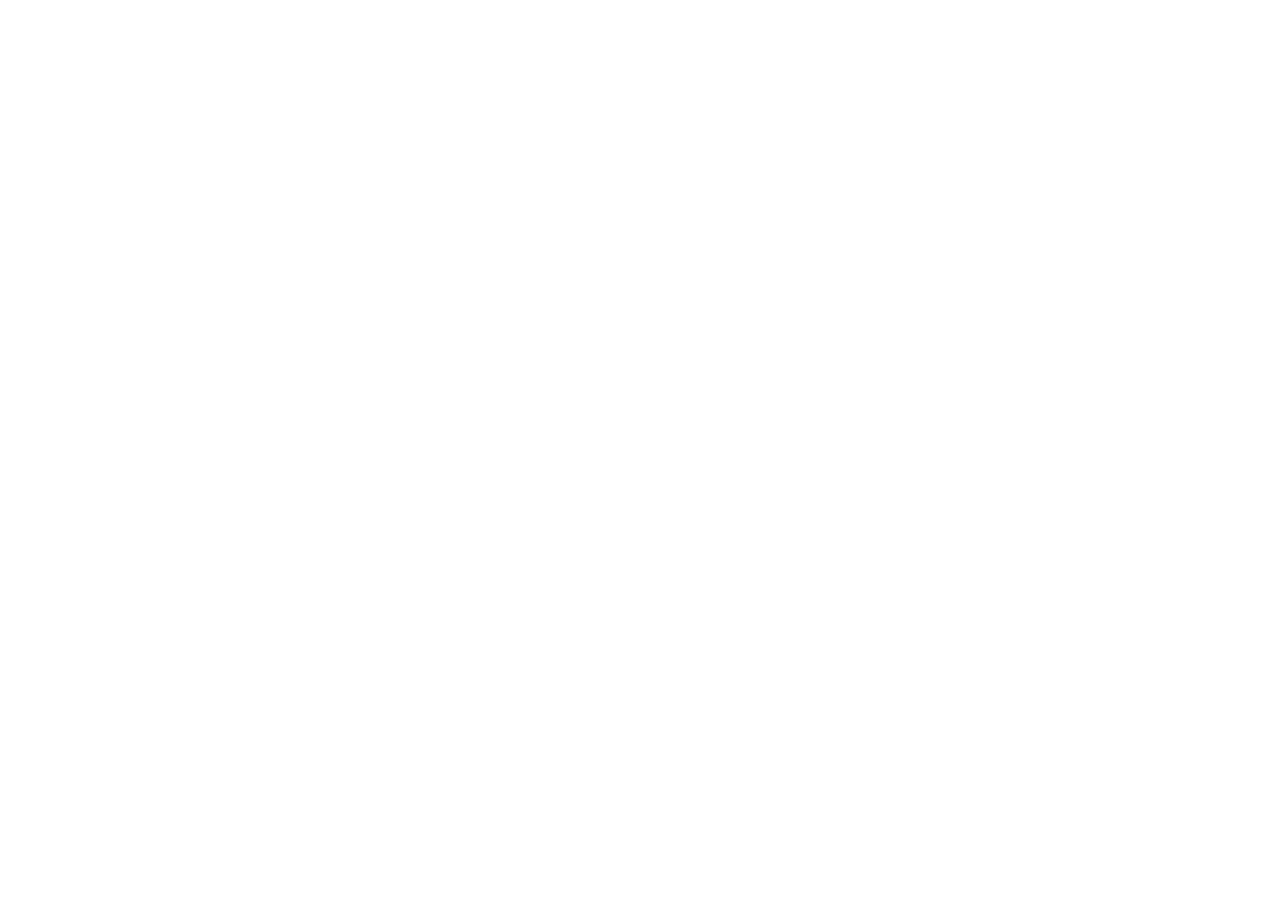
==== login.html @ 668d5a34 "提交到本地仓库" ====
<!DOCTYPE html>
<html lang="en">
<head>
    <meta charset="UTF-8">
    <meta name="viewport" content="width=device-width, initial-scale=1.0">
    <title>Document</title>
</head>
<body>
    
</body>
</html>
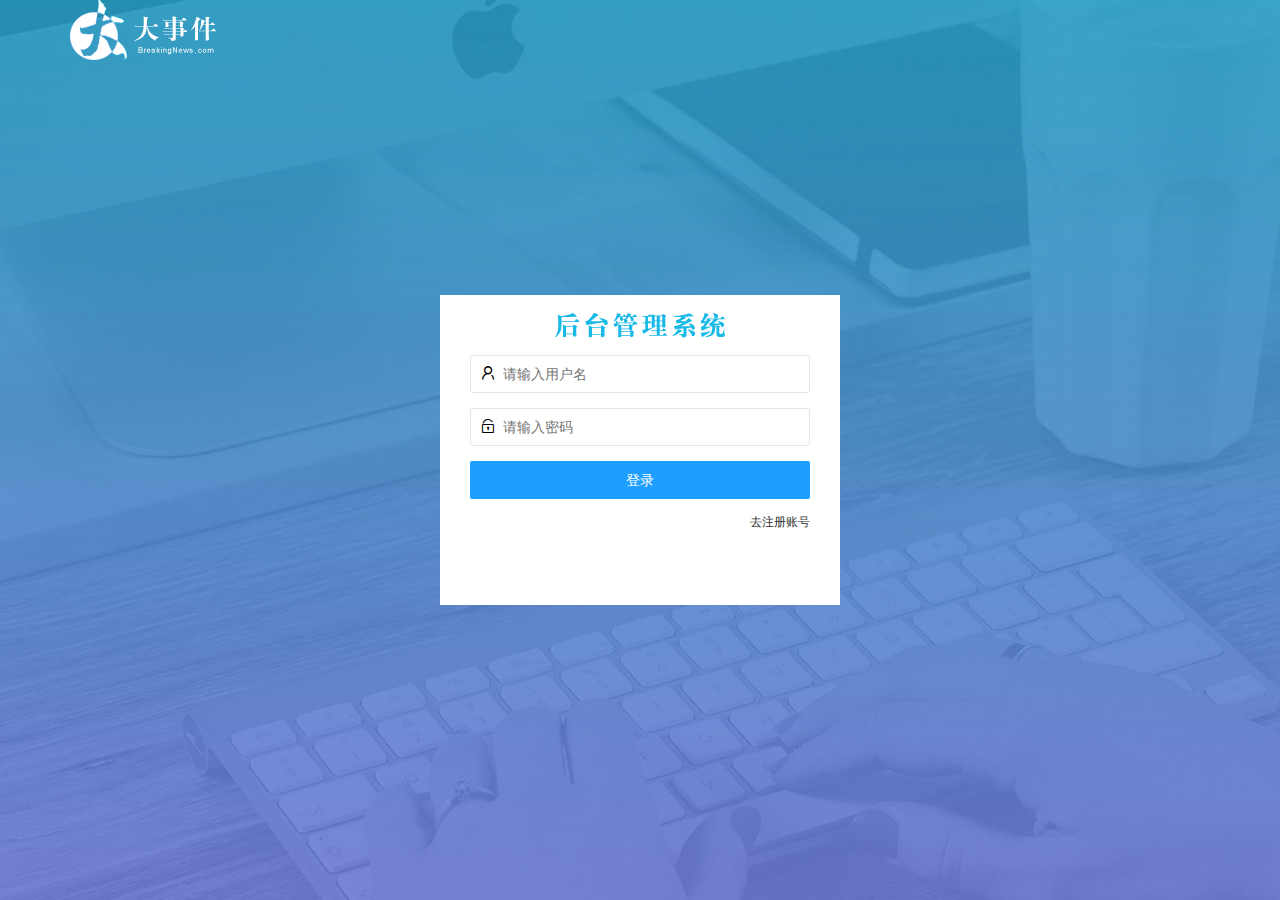
==== commit d4dddc83: "完成了登录和注册的功能" ====
--- a/login.html
+++ b/login.html
@@ -1,11 +1,96 @@
 <!DOCTYPE html>
 <html lang="en">
+
 <head>
     <meta charset="UTF-8">
     <meta name="viewport" content="width=device-width, initial-scale=1.0">
-    <title>Document</title>
+    <title>大事件-登录/注册</title>
+    <!-- 导入 LayUI 的样式 -->
+    <link rel="stylesheet" href="/assets/lib/layui/css/layui.css" />
+    <!-- 导入自己的样式表 -->
+    <link rel="stylesheet" href="/assets/css/login.css" />
 </head>
+
 <body>
-    
+    <!-- 头部的 Logo 区域 -->
+    <div class="layui-main">
+        <img src="/assets/images/logo.png" alt="" />
+    </div>
+
+    <!-- 登录注册区域 -->
+    <div class="loginAndRegBox">
+        <div class="title-box"></div>
+
+        <!-- 登录的div -->
+        <div class="login-box">
+            <!-- 登录的表单 -->
+            <form class="layui-form" id="form-login">
+                <!-- 用户名 -->
+                <div class="layui-form-item">
+                    <i class="layui-icon layui-icon-username"></i>
+                    <input type="text" name="username" required lay-verify="required" placeholder="请输入用户名"
+                        autocomplete="off" class="layui-input" />
+                </div>
+                <!-- 密码 -->
+                <div class="layui-form-item">
+                    <i class="layui-icon layui-icon-password"></i>
+                    <input type="password" name="password" required lay-verify="required|pwd" placeholder="请输入密码"
+                        autocomplete="off" class="layui-input" />
+                </div>
+                <!-- 登录按钮 -->
+                <div class="layui-form-item">
+                    <!-- 注意：表单提交按钮和普通按钮的区别，就是 lay-submit 属性 -->
+                    <button class="layui-btn layui-btn-fluid layui-btn-normal" lay-submit>登录</button>
+                </div>
+                <div class="layui-form-item links">
+                    <a href="javascript:;" id="link_reg">去注册账号</a>
+                </div>
+            </form>
+        </div>
+
+        <!-- 注册的div -->
+        <div class="reg-box">
+            <!-- 注册的表单 -->
+            <form class="layui-form" id="form_reg">
+                <!-- 用户名 -->
+                <div class="layui-form-item">
+                    <i class="layui-icon layui-icon-username"></i>
+                    <input type="text" name="username" required lay-verify="required" placeholder="请输入用户名"
+                        autocomplete="off" class="layui-input" />
+                </div>
+                <!-- 密码 -->
+                <div class="layui-form-item">
+                    <i class="layui-icon layui-icon-password"></i>
+                    <input type="password" name="password" required lay-verify="required|pwd" placeholder="请输入密码"
+                        autocomplete="off" class="layui-input" />
+                </div>
+                <!-- 密码确认框 -->
+                <div class="layui-form-item">
+                    <i class="layui-icon layui-icon-password"></i>
+                    <input type="password" name="repassword" required lay-verify="required|pwd|repwd"
+                        placeholder="再次确认密码" autocomplete="off" class="layui-input" />
+                </div>
+                <!-- 注册按钮 -->
+                <div class="layui-form-item">
+                    <!-- 注意：表单提交按钮和普通按钮的区别，就是 lay-submit 属性 -->
+                    <button class="layui-btn layui-btn-fluid layui-btn-normal" lay-submit>注册</button>
+                </div>
+                <div class="layui-form-item links">
+                    <a href="javascript:;" id="link_login">去登录</a>
+                </div>
+            </form>
+
+        </div>
+    </div>
+
+    <!-- 引入Layui的js文件 -->
+    <script src="/assets/lib/layui/layui.all.js"></script>
+    <!-- 引入jQuery -->
+    <script src="/assets/lib/jquery.js"></script>
+    <!-- 引入自己封装的baseAPI -->
+    <script src="/assets/js/baseAPI.js"></script>
+    <!-- 引入自己的js样式 -->
+    <script src="/assets/js/login.js"></script>
 </body>
+
 </html>--- a/assets/lib/layui/css/layui.css
+++ b/assets/lib/layui/css/layui.css
@@ -0,0 +1,2 @@
+/** layui-v2.5.5 MIT License By https://www.layui.com */
+ .layui-inline,img{display:inline-block;vertical-align:middle}h1,h2,h3,h4,h5,h6{font-weight:400}.layui-edge,.layui-header,.layui-inline,.layui-main{position:relative}.layui-body,.layui-edge,.layui-elip{overflow:hidden}.layui-btn,.layui-edge,.layui-inline,img{vertical-align:middle}.layui-btn,.layui-disabled,.layui-icon,.layui-unselect{-moz-user-select:none;-webkit-user-select:none;-ms-user-select:none}.layui-elip,.layui-form-checkbox span,.layui-form-pane .layui-form-label{text-overflow:ellipsis;white-space:nowrap}.layui-breadcrumb,.layui-tree-btnGroup{visibility:hidden}blockquote,body,button,dd,div,dl,dt,form,h1,h2,h3,h4,h5,h6,input,li,ol,p,pre,td,textarea,th,ul{margin:0;padding:0;-webkit-tap-highlight-color:rgba(0,0,0,0)}a:active,a:hover{outline:0}img{border:none}li{list-style:none}table{border-collapse:collapse;border-spacing:0}h4,h5,h6{font-size:100%}button,input,optgroup,option,select,textarea{font-family:inherit;font-size:inherit;font-style:inherit;font-weight:inherit;outline:0}pre{white-space:pre-wrap;white-space:-moz-pre-wrap;white-space:-pre-wrap;white-space:-o-pre-wrap;word-wrap:break-word}body{line-height:24px;font:14px Helvetica Neue,Helvetica,PingFang SC,Tahoma,Arial,sans-serif}hr{height:1px;margin:10px 0;border:0;clear:both}a{color:#333;text-decoration:none}a:hover{color:#777}a cite{font-style:normal;*cursor:pointer}.layui-border-box,.layui-border-box *{box-sizing:border-box}.layui-box,.layui-box *{box-sizing:content-box}.layui-clear{clear:both;*zoom:1}.layui-clear:after{content:'\20';clear:both;*zoom:1;display:block;height:0}.layui-inline{*display:inline;*zoom:1}.layui-edge{display:inline-block;width:0;height:0;border-width:6px;border-style:dashed;border-color:transparent}.layui-edge-top{top:-4px;border-bottom-color:#999;border-bottom-style:solid}.layui-edge-right{border-left-color:#999;border-left-style:solid}.layui-edge-bottom{top:2px;border-top-color:#999;border-top-style:solid}.layui-edge-left{border-right-color:#999;border-right-style:solid}.layui-disabled,.layui-disabled:hover{color:#d2d2d2!important;cursor:not-allowed!important}.layui-circle{border-radius:100%}.layui-show{display:block!important}.layui-hide{display:none!important}@font-face{font-family:layui-icon;src:url(../font/iconfont.eot?v=250);src:url(../font/iconfont.eot?v=250#iefix) format('embedded-opentype'),url(../font/iconfont.woff2?v=250) format('woff2'),url(../font/iconfont.woff?v=250) format('woff'),url(../font/iconfont.ttf?v=250) format('truetype'),url(../font/iconfont.svg?v=250#layui-icon) format('svg')}.layui-icon{font-family:layui-icon!important;font-size:16px;font-style:normal;-webkit-font-smoothing:antialiased;-moz-osx-font-smoothing:grayscale}.layui-icon-reply-fill:before{content:"\e611"}.layui-icon-set-fill:before{content:"\e614"}.layui-icon-menu-fill:before{content:"\e60f"}.layui-icon-search:before{content:"\e615"}.layui-icon-share:before{content:"\e641"}.layui-icon-set-sm:before{content:"\e620"}.layui-icon-engine:before{content:"\e628"}.layui-icon-close:before{content:"\1006"}.layui-icon-close-fill:before{content:"\1007"}.layui-icon-chart-screen:before{content:"\e629"}.layui-icon-star:before{content:"\e600"}.layui-icon-circle-dot:before{content:"\e617"}.layui-icon-chat:before{content:"\e606"}.layui-icon-release:before{content:"\e609"}.layui-icon-list:before{content:"\e60a"}.layui-icon-chart:before{content:"\e62c"}.layui-icon-ok-circle:before{content:"\1005"}.layui-icon-layim-theme:before{content:"\e61b"}.layui-icon-table:before{content:"\e62d"}.layui-icon-right:before{content:"\e602"}.layui-icon-left:before{content:"\e603"}.layui-icon-cart-simple:before{content:"\e698"}.layui-icon-face-cry:before{content:"\e69c"}.layui-icon-face-smile:before{content:"\e6af"}.layui-icon-survey:before{content:"\e6b2"}.layui-icon-tree:before{content:"\e62e"}.layui-icon-upload-circle:before{content:"\e62f"}.layui-icon-add-circle:before{content:"\e61f"}.layui-icon-download-circle:before{content:"\e601"}.layui-icon-templeate-1:before{content:"\e630"}.layui-icon-util:before{content:"\e631"}.layui-icon-face-surprised:before{content:"\e664"}.layui-icon-edit:before{content:"\e642"}.layui-icon-speaker:before{content:"\e645"}.layui-icon-down:before{content:"\e61a"}.layui-icon-file:before{content:"\e621"}.layui-icon-layouts:before{content:"\e632"}.layui-icon-rate-half:before{content:"\e6c9"}.layui-icon-add-circle-fine:before{content:"\e608"}.layui-icon-prev-circle:before{content:"\e633"}.layui-icon-read:before{content:"\e705"}.layui-icon-404:before{content:"\e61c"}.layui-icon-carousel:before{content:"\e634"}.layui-icon-help:before{content:"\e607"}.layui-icon-code-circle:before{content:"\e635"}.layui-icon-water:before{content:"\e636"}.layui-icon-username:before{content:"\e66f"}.layui-icon-find-fill:before{content:"\e670"}.layui-icon-about:before{content:"\e60b"}.layui-icon-location:before{content:"\e715"}.layui-icon-up:before{content:"\e619"}.layui-icon-pause:before{content:"\e651"}.layui-icon-date:before{content:"\e637"}.layui-icon-layim-uploadfile:before{content:"\e61d"}.layui-icon-delete:before{content:"\e640"}.layui-icon-play:before{content:"\e652"}.layui-icon-top:before{content:"\e604"}.layui-icon-friends:before{content:"\e612"}.layui-icon-refresh-3:before{content:"\e9aa"}.layui-icon-ok:before{content:"\e605"}.layui-icon-layer:before{content:"\e638"}.layui-icon-face-smile-fine:before{content:"\e60c"}.layui-icon-dollar:before{content:"\e659"}.layui-icon-group:before{content:"\e613"}.layui-icon-layim-download:before{content:"\e61e"}.layui-icon-picture-fine:before{content:"\e60d"}.layui-icon-link:before{content:"\e64c"}.layui-icon-diamond:before{content:"\e735"}.layui-icon-log:before{content:"\e60e"}.layui-icon-rate-solid:before{content:"\e67a"}.layui-icon-fonts-del:before{content:"\e64f"}.layui-icon-unlink:before{content:"\e64d"}.layui-icon-fonts-clear:before{content:"\e639"}.layui-icon-triangle-r:before{content:"\e623"}.layui-icon-circle:before{content:"\e63f"}.layui-icon-radio:before{content:"\e643"}.layui-icon-align-center:before{content:"\e647"}.layui-icon-align-right:before{content:"\e648"}.layui-icon-align-left:before{content:"\e649"}.layui-icon-loading-1:before{content:"\e63e"}.layui-icon-return:before{content:"\e65c"}.layui-icon-fonts-strong:before{content:"\e62b"}.layui-icon-upload:before{content:"\e67c"}.layui-icon-dialogue:before{content:"\e63a"}.layui-icon-video:before{content:"\e6ed"}.layui-icon-headset:before{content:"\e6fc"}.layui-icon-cellphone-fine:before{content:"\e63b"}.layui-icon-add-1:before{content:"\e654"}.layui-icon-face-smile-b:before{content:"\e650"}.layui-icon-fonts-html:before{content:"\e64b"}.layui-icon-form:before{content:"\e63c"}.layui-icon-cart:before{content:"\e657"}.layui-icon-camera-fill:before{content:"\e65d"}.layui-icon-tabs:before{content:"\e62a"}.layui-icon-fonts-code:before{content:"\e64e"}.layui-icon-fire:before{content:"\e756"}.layui-icon-set:before{content:"\e716"}.layui-icon-fonts-u:before{content:"\e646"}.layui-icon-triangle-d:before{content:"\e625"}.layui-icon-tips:before{content:"\e702"}.layui-icon-picture:before{content:"\e64a"}.layui-icon-more-vertical:before{content:"\e671"}.layui-icon-flag:before{content:"\e66c"}.layui-icon-loading:before{content:"\e63d"}.layui-icon-fonts-i:before{content:"\e644"}.layui-icon-refresh-1:before{content:"\e666"}.layui-icon-rmb:before{content:"\e65e"}.layui-icon-home:before{content:"\e68e"}.layui-icon-user:before{content:"\e770"}.layui-icon-notice:before{content:"\e667"}.layui-icon-login-weibo:before{content:"\e675"}.layui-icon-voice:before{content:"\e688"}.layui-icon-upload-drag:before{content:"\e681"}.layui-icon-login-qq:before{content:"\e676"}.layui-icon-snowflake:before{content:"\e6b1"}.layui-icon-file-b:before{content:"\e655"}.layui-icon-template:before{content:"\e663"}.layui-icon-auz:before{content:"\e672"}.layui-icon-console:before{content:"\e665"}.layui-icon-app:before{content:"\e653"}.layui-icon-prev:before{content:"\e65a"}.layui-icon-website:before{content:"\e7ae"}.layui-icon-next:before{content:"\e65b"}.layui-icon-component:before{content:"\e857"}.layui-icon-more:before{content:"\e65f"}.layui-icon-login-wechat:before{content:"\e677"}.layui-icon-shrink-right:before{content:"\e668"}.layui-icon-spread-left:before{content:"\e66b"}.layui-icon-camera:before{content:"\e660"}.layui-icon-note:before{content:"\e66e"}.layui-icon-refresh:before{content:"\e669"}.layui-icon-female:before{content:"\e661"}.layui-icon-male:before{content:"\e662"}.layui-icon-password:before{content:"\e673"}.layui-icon-senior:before{content:"\e674"}.layui-icon-theme:before{content:"\e66a"}.layui-icon-tread:before{content:"\e6c5"}.layui-icon-praise:before{content:"\e6c6"}.layui-icon-star-fill:before{content:"\e658"}.layui-icon-rate:before{content:"\e67b"}.layui-icon-template-1:before{content:"\e656"}.layui-icon-vercode:before{content:"\e679"}.layui-icon-cellphone:before{content:"\e678"}.layui-icon-screen-full:before{content:"\e622"}.layui-icon-screen-restore:before{content:"\e758"}.layui-icon-cols:before{content:"\e610"}.layui-icon-export:before{content:"\e67d"}.layui-icon-print:before{content:"\e66d"}.layui-icon-slider:before{content:"\e714"}.layui-icon-addition:before{content:"\e624"}.layui-icon-subtraction:before{content:"\e67e"}.layui-icon-service:before{content:"\e626"}.layui-icon-transfer:before{content:"\e691"}.layui-main{width:1140px;margin:0 auto}.layui-header{z-index:1000;height:60px}.layui-header a:hover{transition:all .5s;-webkit-transition:all .5s}.layui-side{position:fixed;left:0;top:0;bottom:0;z-index:999;width:200px;overflow-x:hidden}.layui-side-scroll{position:relative;width:220px;height:100%;overflow-x:hidden}.layui-body{position:absolute;left:200px;right:0;top:0;bottom:0;z-index:998;width:auto;overflow-y:auto;box-sizing:border-box}.layui-layout-body{overflow:hidden}.layui-layout-admin .layui-header{background-color:#23262E}.layui-layout-admin .layui-side{top:60px;width:200px;overflow-x:hidden}.layui-layout-admin .layui-body{position:fixed;top:60px;bottom:44px}.layui-layout-admin .layui-main{width:auto;margin:0 15px}.layui-layout-admin .layui-footer{position:fixed;left:200px;right:0;bottom:0;height:44px;line-height:44px;padding:0 15px;background-color:#eee}.layui-layout-admin .layui-logo{position:absolute;left:0;top:0;width:200px;height:100%;line-height:60px;text-align:center;color:#009688;font-size:16px}.layui-layout-admin .layui-header .layui-nav{background:0 0}.layui-layout-left{position:absolute!important;left:200px;top:0}.layui-layout-right{position:absolute!important;right:0;top:0}.layui-container{position:relative;margin:0 auto;padding:0 15px;box-sizing:border-box}.layui-fluid{position:relative;margin:0 auto;padding:0 15px}.layui-row:after,.layui-row:before{content:'';display:block;clear:both}.layui-col-lg1,.layui-col-lg10,.layui-col-lg11,.layui-col-lg12,.layui-col-lg2,.layui-col-lg3,.layui-col-lg4,.layui-col-lg5,.layui-col-lg6,.layui-col-lg7,.layui-col-lg8,.layui-col-lg9,.layui-col-md1,.layui-col-md10,.layui-col-md11,.layui-col-md12,.layui-col-md2,.layui-col-md3,.layui-col-md4,.layui-col-md5,.layui-col-md6,.layui-col-md7,.layui-col-md8,.layui-col-md9,.layui-col-sm1,.layui-col-sm10,.layui-col-sm11,.layui-col-sm12,.layui-col-sm2,.layui-col-sm3,.layui-col-sm4,.layui-col-sm5,.layui-col-sm6,.layui-col-sm7,.layui-col-sm8,.layui-col-sm9,.layui-col-xs1,.layui-col-xs10,.layui-col-xs11,.layui-col-xs12,.layui-col-xs2,.layui-col-xs3,.layui-col-xs4,.layui-col-xs5,.layui-col-xs6,.layui-col-xs7,.layui-col-xs8,.layui-col-xs9{position:relative;display:block;box-sizing:border-box}.layui-col-xs1,.layui-col-xs10,.layui-col-xs11,.layui-col-xs12,.layui-col-xs2,.layui-col-xs3,.layui-col-xs4,.layui-col-xs5,.layui-col-xs6,.layui-col-xs7,.layui-col-xs8,.layui-col-xs9{float:left}.layui-col-xs1{width:8.33333333%}.layui-col-xs2{width:16.66666667%}.layui-col-xs3{width:25%}.layui-col-xs4{width:33.33333333%}.layui-col-xs5{width:41.66666667%}.layui-col-xs6{width:50%}.layui-col-xs7{width:58.33333333%}.layui-col-xs8{width:66.66666667%}.layui-col-xs9{width:75%}.layui-col-xs10{width:83.33333333%}.layui-col-xs11{width:91.66666667%}.layui-col-xs12{width:100%}.layui-col-xs-offset1{margin-left:8.33333333%}.layui-col-xs-offset2{margin-left:16.66666667%}.layui-col-xs-offset3{margin-left:25%}.layui-col-xs-offset4{margin-left:33.33333333%}.layui-col-xs-offset5{margin-left:41.66666667%}.layui-col-xs-offset6{margin-left:50%}.layui-col-xs-offset7{margin-left:58.33333333%}.layui-col-xs-offset8{margin-left:66.66666667%}.layui-col-xs-offset9{margin-left:75%}.layui-col-xs-offset10{margin-left:83.33333333%}.layui-col-xs-offset11{margin-left:91.66666667%}.layui-col-xs-offset12{margin-left:100%}@media screen and (max-width:768px){.layui-hide-xs{display:none!important}.layui-show-xs-block{display:block!important}.layui-show-xs-inline{display:inline!important}.layui-show-xs-inline-block{display:inline-block!important}}@media screen and (min-width:768px){.layui-container{width:750px}.layui-hide-sm{display:none!important}.layui-show-sm-block{display:block!important}.layui-show-sm-inline{display:inline!important}.layui-show-sm-inline-block{display:inline-block!important}.layui-col-sm1,.layui-col-sm10,.layui-col-sm11,.layui-col-sm12,.layui-col-sm2,.layui-col-sm3,.layui-col-sm4,.layui-col-sm5,.layui-col-sm6,.layui-col-sm7,.layui-col-sm8,.layui-col-sm9{float:left}.layui-col-sm1{width:8.33333333%}.layui-col-sm2{width:16.66666667%}.layui-col-sm3{width:25%}.layui-col-sm4{width:33.33333333%}.layui-col-sm5{width:41.66666667%}.layui-col-sm6{width:50%}.layui-col-sm7{width:58.33333333%}.layui-col-sm8{width:66.66666667%}.layui-col-sm9{width:75%}.layui-col-sm10{width:83.33333333%}.layui-col-sm11{width:91.66666667%}.layui-col-sm12{width:100%}.layui-col-sm-offset1{margin-left:8.33333333%}.layui-col-sm-offset2{margin-left:16.66666667%}.layui-col-sm-offset3{margin-left:25%}.layui-col-sm-offset4{margin-left:33.33333333%}.layui-col-sm-offset5{margin-left:41.66666667%}.layui-col-sm-offset6{margin-left:50%}.layui-col-sm-offset7{margin-left:58.33333333%}.layui-col-sm-offset8{margin-left:66.66666667%}.layui-col-sm-offset9{margin-left:75%}.layui-col-sm-offset10{margin-left:83.33333333%}.layui-col-sm-offset11{margin-left:91.66666667%}.layui-col-sm-offset12{margin-left:100%}}@media screen and (min-width:992px){.layui-container{width:970px}.layui-hide-md{display:none!important}.layui-show-md-block{display:block!important}.layui-show-md-inline{display:inline!important}.layui-show-md-inline-block{display:inline-block!important}.layui-col-md1,.layui-col-md10,.layui-col-md11,.layui-col-md12,.layui-col-md2,.layui-col-md3,.layui-col-md4,.layui-col-md5,.layui-col-md6,.layui-col-md7,.layui-col-md8,.layui-col-md9{float:left}.layui-col-md1{width:8.33333333%}.layui-col-md2{width:16.66666667%}.layui-col-md3{width:25%}.layui-col-md4{width:33.33333333%}.layui-col-md5{width:41.66666667%}.layui-col-md6{width:50%}.layui-col-md7{width:58.33333333%}.layui-col-md8{width:66.66666667%}.layui-col-md9{width:75%}.layui-col-md10{width:83.33333333%}.layui-col-md11{width:91.66666667%}.layui-col-md12{width:100%}.layui-col-md-offset1{margin-left:8.33333333%}.layui-col-md-offset2{margin-left:16.66666667%}.layui-col-md-offset3{margin-left:25%}.layui-col-md-offset4{margin-left:33.33333333%}.layui-col-md-offset5{margin-left:41.66666667%}.layui-col-md-offset6{margin-left:50%}.layui-col-md-offset7{margin-left:58.33333333%}.layui-col-md-offset8{margin-left:66.66666667%}.layui-col-md-offset9{margin-left:75%}.layui-col-md-offset10{margin-left:83.33333333%}.layui-col-md-offset11{margin-left:91.66666667%}.layui-col-md-offset12{margin-left:100%}}@media screen and (min-width:1200px){.layui-container{width:1170px}.layui-hide-lg{display:none!important}.layui-show-lg-block{display:block!important}.layui-show-lg-inline{display:inline!important}.layui-show-lg-inline-block{display:inline-block!important}.layui-col-lg1,.layui-col-lg10,.layui-col-lg11,.layui-col-lg12,.layui-col-lg2,.layui-col-lg3,.layui-col-lg4,.layui-col-lg5,.layui-col-lg6,.layui-col-lg7,.layui-col-lg8,.layui-col-lg9{float:left}.layui-col-lg1{width:8.33333333%}.layui-col-lg2{width:16.66666667%}.layui-col-lg3{width:25%}.layui-col-lg4{width:33.33333333%}.layui-col-lg5{width:41.66666667%}.layui-col-lg6{width:50%}.layui-col-lg7{width:58.33333333%}.layui-col-lg8{width:66.66666667%}.layui-col-lg9{width:75%}.layui-col-lg10{width:83.33333333%}.layui-col-lg11{width:91.66666667%}.layui-col-lg12{width:100%}.layui-col-lg-offset1{margin-left:8.33333333%}.layui-col-lg-offset2{margin-left:16.66666667%}.layui-col-lg-offset3{margin-left:25%}.layui-col-lg-offset4{margin-left:33.33333333%}.layui-col-lg-offset5{margin-left:41.66666667%}.layui-col-lg-offset6{margin-left:50%}.layui-col-lg-offset7{margin-left:58.33333333%}.layui-col-lg-offset8{margin-left:66.66666667%}.layui-col-lg-offset9{margin-left:75%}.layui-col-lg-offset10{margin-left:83.33333333%}.layui-col-lg-offset11{margin-left:91.66666667%}.layui-col-lg-offset12{margin-left:100%}}.layui-col-space1{margin:-.5px}.layui-col-space1>*{padding:.5px}.layui-col-space3{margin:-1.5px}.layui-col-space3>*{padding:1.5px}.layui-col-space5{margin:-2.5px}.layui-col-space5>*{padding:2.5px}.layui-col-space8{margin:-3.5px}.layui-col-space8>*{padding:3.5px}.layui-col-space10{margin:-5px}.layui-col-space10>*{padding:5px}.layui-col-space12{margin:-6px}.layui-col-space12>*{padding:6px}.layui-col-space15{margin:-7.5px}.layui-col-space15>*{padding:7.5px}.layui-col-space18{margin:-9px}.layui-col-space18>*{padding:9px}.layui-col-space20{margin:-10px}.layui-col-space20>*{padding:10px}.layui-col-space22{margin:-11px}.layui-col-space22>*{padding:11px}.layui-col-space25{margin:-12.5px}.layui-col-space25>*{padding:12.5px}.layui-col-space30{margin:-15px}.layui-col-space30>*{padding:15px}.layui-btn,.layui-input,.layui-select,.layui-textarea,.layui-upload-button{outline:0;-webkit-appearance:none;transition:all .3s;-webkit-transition:all .3s;box-sizing:border-box}.layui-elem-quote{margin-bottom:10px;padding:15px;line-height:22px;border-left:5px solid #009688;border-radius:0 2px 2px 0;background-color:#f2f2f2}.layui-quote-nm{border-style:solid;border-width:1px 1px 1px 5px;background:0 0}.layui-elem-field{margin-bottom:10px;padding:0;border-width:1px;border-style:solid}.layui-elem-field legend{margin-left:20px;padding:0 10px;font-size:20px;font-weight:300}.layui-field-title{margin:10px 0 20px;border-width:1px 0 0}.layui-field-box{padding:10px 15px}.layui-field-title .layui-field-box{padding:10px 0}.layui-progress{position:relative;height:6px;border-radius:20px;background-color:#e2e2e2}.layui-progress-bar{position:absolute;left:0;top:0;width:0;max-width:100%;height:6px;border-radius:20px;text-align:right;background-color:#5FB878;transition:all .3s;-webkit-transition:all .3s}.layui-progress-big,.layui-progress-big .layui-progress-bar{height:18px;line-height:18px}.layui-progress-text{position:relative;top:-20px;line-height:18px;font-size:12px;color:#666}.layui-progress-big .layui-progress-text{position:static;padding:0 10px;color:#fff}.layui-collapse{border-width:1px;border-style:solid;border-radius:2px}.layui-colla-content,.layui-colla-item{border-top-width:1px;border-top-style:solid}.layui-colla-item:first-child{border-top:none}.layui-colla-title{position:relative;height:42px;line-height:42px;padding:0 15px 0 35px;color:#333;background-color:#f2f2f2;cursor:pointer;font-size:14px;overflow:hidden}.layui-colla-content{display:none;padding:10px 15px;line-height:22px;color:#666}.layui-colla-icon{position:absolute;left:15px;top:0;font-size:14px}.layui-card{margin-bottom:15px;border-radius:2px;background-color:#fff;box-shadow:0 1px 2px 0 rgba(0,0,0,.05)}.layui-card:last-child{margin-bottom:0}.layui-card-header{position:relative;height:42px;line-height:42px;padding:0 15px;border-bottom:1px solid #f6f6f6;color:#333;border-radius:2px 2px 0 0;font-size:14px}.layui-bg-black,.layui-bg-blue,.layui-bg-cyan,.layui-bg-green,.layui-bg-orange,.layui-bg-red{color:#fff!important}.layui-card-body{position:relative;padding:10px 15px;line-height:24px}.layui-card-body[pad15]{padding:15px}.layui-card-body[pad20]{padding:20px}.layui-card-body .layui-table{margin:5px 0}.layui-card .layui-tab{margin:0}.layui-panel-window{position:relative;padding:15px;border-radius:0;border-top:5px solid #E6E6E6;background-color:#fff}.layui-auxiliar-moving{position:fixed;left:0;right:0;top:0;bottom:0;width:100%;height:100%;background:0 0;z-index:9999999999}.layui-form-label,.layui-form-mid,.layui-form-select,.layui-input-block,.layui-input-inline,.layui-textarea{position:relative}.layui-bg-red{background-color:#FF5722!important}.layui-bg-orange{background-color:#FFB800!important}.layui-bg-green{background-color:#009688!important}.layui-bg-cyan{background-color:#2F4056!important}.layui-bg-blue{background-color:#1E9FFF!important}.layui-bg-black{background-color:#393D49!important}.layui-bg-gray{background-color:#eee!important;color:#666!important}.layui-badge-rim,.layui-colla-content,.layui-colla-item,.layui-collapse,.layui-elem-field,.layui-form-pane .layui-form-item[pane],.layui-form-pane .layui-form-label,.layui-input,.layui-layedit,.layui-layedit-tool,.layui-quote-nm,.layui-select,.layui-tab-bar,.layui-tab-card,.layui-tab-title,.layui-tab-title .layui-this:after,.layui-textarea{border-color:#e6e6e6}.layui-timeline-item:before,hr{background-color:#e6e6e6}.layui-text{line-height:22px;font-size:14px;color:#666}.layui-text h1,.layui-text h2,.layui-text h3{font-weight:500;color:#333}.layui-text h1{font-size:30px}.layui-text h2{font-size:24px}.layui-text h3{font-size:18px}.layui-text a:not(.layui-btn){color:#01AAED}.layui-text a:not(.layui-btn):hover{text-decoration:underline}.layui-text ul{padding:5px 0 5px 15px}.layui-text ul li{margin-top:5px;list-style-type:disc}.layui-text em,.layui-word-aux{color:#999!important;padding:0 5px!important}.layui-btn{display:inline-block;height:38px;line-height:38px;padding:0 18px;background-color:#009688;color:#fff;white-space:nowrap;text-align:center;font-size:14px;border:none;border-radius:2px;cursor:pointer}.layui-btn:hover{opacity:.8;filter:alpha(opacity=80);color:#fff}.layui-btn:active{opacity:1;filter:alpha(opacity=100)}.layui-btn+.layui-btn{margin-left:10px}.layui-btn-container{font-size:0}.layui-btn-container .layui-btn{margin-right:10px;margin-bottom:10px}.layui-btn-container .layui-btn+.layui-btn{margin-left:0}.layui-table .layui-btn-container .layui-btn{margin-bottom:9px}.layui-btn-radius{border-radius:100px}.layui-btn .layui-icon{margin-right:3px;font-size:18px;vertical-align:bottom;vertical-align:middle\9}.layui-btn-primary{border:1px solid #C9C9C9;background-color:#fff;color:#555}.layui-btn-primary:hover{border-color:#009688;color:#333}.layui-btn-normal{background-color:#1E9FFF}.layui-btn-warm{background-color:#FFB800}.layui-btn-danger{background-color:#FF5722}.layui-btn-checked{background-color:#5FB878}.layui-btn-disabled,.layui-btn-disabled:active,.layui-btn-disabled:hover{border:1px solid #e6e6e6;background-color:#FBFBFB;color:#C9C9C9;cursor:not-allowed;opacity:1}.layui-btn-lg{height:44px;line-height:44px;padding:0 25px;font-size:16px}.layui-btn-sm{height:30px;line-height:30px;padding:0 10px;font-size:12px}.layui-btn-sm i{font-size:16px!important}.layui-btn-xs{height:22px;line-height:22px;padding:0 5px;font-size:12px}.layui-btn-xs i{font-size:14px!important}.layui-btn-group{display:inline-block;vertical-align:middle;font-size:0}.layui-btn-group .layui-btn{margin-left:0!important;margin-right:0!important;border-left:1px solid rgba(255,255,255,.5);border-radius:0}.layui-btn-group .layui-btn-primary{border-left:none}.layui-btn-group .layui-btn-primary:hover{border-color:#C9C9C9;color:#009688}.layui-btn-group .layui-btn:first-child{border-left:none;border-radius:2px 0 0 2px}.layui-btn-group .layui-btn-primary:first-child{border-left:1px solid #c9c9c9}.layui-btn-group .layui-btn:last-child{border-radius:0 2px 2px 0}.layui-btn-group .layui-btn+.layui-btn{margin-left:0}.layui-btn-group+.layui-btn-group{margin-left:10px}.layui-btn-fluid{width:100%}.layui-input,.layui-select,.layui-textarea{height:38px;line-height:1.3;line-height:38px\9;border-width:1px;border-style:solid;background-color:#fff;border-radius:2px}.layui-input::-webkit-input-placeholder,.layui-select::-webkit-input-placeholder,.layui-textarea::-webkit-input-placeholder{line-height:1.3}.layui-input,.layui-textarea{display:block;width:100%;padding-left:10px}.layui-input:hover,.layui-textarea:hover{border-color:#D2D2D2!important}.layui-input:focus,.layui-textarea:focus{border-color:#C9C9C9!important}.layui-textarea{min-height:100px;height:auto;line-height:20px;padding:6px 10px;resize:vertical}.layui-select{padding:0 10px}.layui-form input[type=checkbox],.layui-form input[type=radio],.layui-form select{display:none}.layui-form [lay-ignore]{display:initial}.layui-form-item{margin-bottom:15px;clear:both;*zoom:1}.layui-form-item:after{content:'\20';clear:both;*zoom:1;display:block;height:0}.layui-form-label{float:left;display:block;padding:9px 15px;width:80px;font-weight:400;line-height:20px;text-align:right}.layui-form-label-col{display:block;float:none;padding:9px 0;line-height:20px;text-align:left}.layui-form-item .layui-inline{margin-bottom:5px;margin-right:10px}.layui-input-block{margin-left:110px;min-height:36px}.layui-input-inline{display:inline-block;vertical-align:middle}.layui-form-item .layui-input-inline{float:left;width:190px;margin-right:10px}.layui-form-text .layui-input-inline{width:auto}.layui-form-mid{float:left;display:block;padding:9px 0!important;line-height:20px;margin-right:10px}.layui-form-danger+.layui-form-select .layui-input,.layui-form-danger:focus{border-color:#FF5722!important}.layui-form-select .layui-input{padding-right:30px;cursor:pointer}.layui-form-select .layui-edge{position:absolute;right:10px;top:50%;margin-top:-3px;cursor:pointer;border-width:6px;border-top-color:#c2c2c2;border-top-style:solid;transition:all .3s;-webkit-transition:all .3s}.layui-form-select dl{display:none;position:absolute;left:0;top:42px;padding:5px 0;z-index:899;min-width:100%;border:1px solid #d2d2d2;max-height:300px;overflow-y:auto;background-color:#fff;border-radius:2px;box-shadow:0 2px 4px rgba(0,0,0,.12);box-sizing:border-box}.layui-form-select dl dd,.layui-form-select dl dt{padding:0 10px;line-height:36px;white-space:nowrap;overflow:hidden;text-overflow:ellipsis}.layui-form-select dl dt{font-size:12px;color:#999}.layui-form-select dl dd{cursor:pointer}.layui-form-select dl dd:hover{background-color:#f2f2f2;-webkit-transition:.5s all;transition:.5s all}.layui-form-select .layui-select-group dd{padding-left:20px}.layui-form-select dl dd.layui-select-tips{padding-left:10px!important;color:#999}.layui-form-select dl dd.layui-this{background-color:#5FB878;color:#fff}.layui-form-checkbox,.layui-form-select dl dd.layui-disabled{background-color:#fff}.layui-form-selected dl{display:block}.layui-form-checkbox,.layui-form-checkbox *,.layui-form-switch{display:inline-block;vertical-align:middle}.layui-form-selected .layui-edge{margin-top:-9px;-webkit-transform:rotate(180deg);transform:rotate(180deg);margin-top:-3px\9}:root .layui-form-selected .layui-edge{margin-top:-9px\0/IE9}.layui-form-selectup dl{top:auto;bottom:42px}.layui-select-none{margin:5px 0;text-align:center;color:#999}.layui-select-disabled .layui-disabled{border-color:#eee!important}.layui-select-disabled .layui-edge{border-top-color:#d2d2d2}.layui-form-checkbox{position:relative;height:30px;line-height:30px;margin-right:10px;padding-right:30px;cursor:pointer;font-size:0;-webkit-transition:.1s linear;transition:.1s linear;box-sizing:border-box}.layui-form-checkbox span{padding:0 10px;height:100%;font-size:14px;border-radius:2px 0 0 2px;background-color:#d2d2d2;color:#fff;overflow:hidden}.layui-form-checkbox:hover span{background-color:#c2c2c2}.layui-form-checkbox i{position:absolute;right:0;top:0;width:30px;height:28px;border:1px solid #d2d2d2;border-left:none;border-radius:0 2px 2px 0;color:#fff;font-size:20px;text-align:center}.layui-form-checkbox:hover i{border-color:#c2c2c2;color:#c2c2c2}.layui-form-checked,.layui-form-checked:hover{border-color:#5FB878}.layui-form-checked span,.layui-form-checked:hover span{background-color:#5FB878}.layui-form-checked i,.layui-form-checked:hover i{color:#5FB878}.layui-form-item .layui-form-checkbox{margin-top:4px}.layui-form-checkbox[lay-skin=primary]{height:auto!important;line-height:normal!important;min-width:18px;min-height:18px;border:none!important;margin-right:0;padding-left:28px;padding-right:0;background:0 0}.layui-form-checkbox[lay-skin=primary] span{padding-left:0;padding-right:15px;line-height:18px;background:0 0;color:#666}.layui-form-checkbox[lay-skin=primary] i{right:auto;left:0;width:16px;height:16px;line-height:16px;border:1px solid #d2d2d2;font-size:12px;border-radius:2px;background-color:#fff;-webkit-transition:.1s linear;transition:.1s linear}.layui-form-checkbox[lay-skin=primary]:hover i{border-color:#5FB878;color:#fff}.layui-form-checked[lay-skin=primary] i{border-color:#5FB878!important;background-color:#5FB878;color:#fff}.layui-checkbox-disbaled[lay-skin=primary] span{background:0 0!important;color:#c2c2c2}.layui-checkbox-disbaled[lay-skin=primary]:hover i{border-color:#d2d2d2}.layui-form-item .layui-form-checkbox[lay-skin=primary]{margin-top:10px}.layui-form-switch{position:relative;height:22px;line-height:22px;min-width:35px;padding:0 5px;margin-top:8px;border:1px solid #d2d2d2;border-radius:20px;cursor:pointer;background-color:#fff;-webkit-transition:.1s linear;transition:.1s linear}.layui-form-switch i{position:absolute;left:5px;top:3px;width:16px;height:16px;border-radius:20px;background-color:#d2d2d2;-webkit-transition:.1s linear;transition:.1s linear}.layui-form-switch em{position:relative;top:0;width:25px;margin-left:21px;padding:0!important;text-align:center!important;color:#999!important;font-style:normal!important;font-size:12px}.layui-form-onswitch{border-color:#5FB878;background-color:#5FB878}.layui-checkbox-disbaled,.layui-checkbox-disbaled i{border-color:#e2e2e2!important}.layui-form-onswitch i{left:100%;margin-left:-21px;background-color:#fff}.layui-form-onswitch em{margin-left:5px;margin-right:21px;color:#fff!important}.layui-checkbox-disbaled span{background-color:#e2e2e2!important}.layui-checkbox-disbaled:hover i{color:#fff!important}[lay-radio]{display:none}.layui-form-radio,.layui-form-radio *{display:inline-block;vertical-align:middle}.layui-form-radio{line-height:28px;margin:6px 10px 0 0;padding-right:10px;cursor:pointer;font-size:0}.layui-form-radio *{font-size:14px}.layui-form-radio>i{margin-right:8px;font-size:22px;color:#c2c2c2}.layui-form-radio>i:hover,.layui-form-radioed>i{color:#5FB878}.layui-radio-disbaled>i{color:#e2e2e2!important}.layui-form-pane .layui-form-label{width:110px;padding:8px 15px;height:38px;line-height:20px;border-width:1px;border-style:solid;border-radius:2px 0 0 2px;text-align:center;background-color:#FBFBFB;overflow:hidden;box-sizing:border-box}.layui-form-pane .layui-input-inline{margin-left:-1px}.layui-form-pane .layui-input-block{margin-left:110px;left:-1px}.layui-form-pane .layui-input{border-radius:0 2px 2px 0}.layui-form-pane .layui-form-text .layui-form-label{float:none;width:100%;border-radius:2px;box-sizing:border-box;text-align:left}.layui-form-pane .layui-form-text .layui-input-inline{display:block;margin:0;top:-1px;clear:both}.layui-form-pane .layui-form-text .layui-input-block{margin:0;left:0;top:-1px}.layui-form-pane .layui-form-text .layui-textarea{min-height:100px;border-radius:0 0 2px 2px}.layui-form-pane .layui-form-checkbox{margin:4px 0 4px 10px}.layui-form-pane .layui-form-radio,.layui-form-pane .layui-form-switch{margin-top:6px;margin-left:10px}.layui-form-pane .layui-form-item[pane]{position:relative;border-width:1px;border-style:solid}.layui-form-pane .layui-form-item[pane] .layui-form-label{position:absolute;left:0;top:0;height:100%;border-width:0 1px 0 0}.layui-form-pane .layui-form-item[pane] .layui-input-inline{margin-left:110px}@media screen and (max-width:450px){.layui-form-item .layui-form-label{text-overflow:ellipsis;overflow:hidden;white-space:nowrap}.layui-form-item .layui-inline{display:block;margin-right:0;margin-bottom:20px;clear:both}.layui-form-item .layui-inline:after{content:'\20';clear:both;display:block;height:0}.layui-form-item .layui-input-inline{display:block;float:none;left:-3px;width:auto;margin:0 0 10px 112px}.layui-form-item .layui-input-inline+.layui-form-mid{margin-left:110px;top:-5px;padding:0}.layui-form-item .layui-form-checkbox{margin-right:5px;margin-bottom:5px}}.layui-layedit{border-width:1px;border-style:solid;border-radius:2px}.layui-layedit-tool{padding:3px 5px;border-bottom-width:1px;border-bottom-style:solid;font-size:0}.layedit-tool-fixed{position:fixed;top:0;border-top:1px solid #e2e2e2}.layui-layedit-tool .layedit-tool-mid,.layui-layedit-tool .layui-icon{display:inline-block;vertical-align:middle;text-align:center;font-size:14px}.layui-layedit-tool .layui-icon{position:relative;width:32px;height:30px;line-height:30px;margin:3px 5px;color:#777;cursor:pointer;border-radius:2px}.layui-layedit-tool .layui-icon:hover{color:#393D49}.layui-layedit-tool .layui-icon:active{color:#000}.layui-layedit-tool .layedit-tool-active{background-color:#e2e2e2;color:#000}.layui-layedit-tool .layui-disabled,.layui-layedit-tool .layui-disabled:hover{color:#d2d2d2;cursor:not-allowed}.layui-layedit-tool .layedit-tool-mid{width:1px;height:18px;margin:0 10px;background-color:#d2d2d2}.layedit-tool-html{width:50px!important;font-size:30px!important}.layedit-tool-b,.layedit-tool-code,.layedit-tool-help{font-size:16px!important}.layedit-tool-d,.layedit-tool-face,.layedit-tool-image,.layedit-tool-unlink{font-size:18px!important}.layedit-tool-image input{position:absolute;font-size:0;left:0;top:0;width:100%;height:100%;opacity:.01;filter:Alpha(opacity=1);cursor:pointer}.layui-layedit-iframe iframe{display:block;width:100%}#LAY_layedit_code{overflow:hidden}.layui-laypage{display:inline-block;*display:inline;*zoom:1;vertical-align:middle;margin:10px 0;font-size:0}.layui-laypage>a:first-child,.layui-laypage>a:first-child em{border-radius:2px 0 0 2px}.layui-laypage>a:last-child,.layui-laypage>a:last-child em{border-radius:0 2px 2px 0}.layui-laypage>:first-child{margin-left:0!important}.layui-laypage>:last-child{margin-right:0!important}.layui-laypage a,.layui-laypage button,.layui-laypage input,.layui-laypage select,.layui-laypage span{border:1px solid #e2e2e2}.layui-laypage a,.layui-laypage span{display:inline-block;*display:inline;*zoom:1;vertical-align:middle;padding:0 15px;height:28px;line-height:28px;margin:0 -1px 5px 0;background-color:#fff;color:#333;font-size:12px}.layui-flow-more a *,.layui-laypage input,.layui-table-view select[lay-ignore]{display:inline-block}.layui-laypage a:hover{color:#009688}.layui-laypage em{font-style:normal}.layui-laypage .layui-laypage-spr{color:#999;font-weight:700}.layui-laypage a{text-decoration:none}.layui-laypage .layui-laypage-curr{position:relative}.layui-laypage .layui-laypage-curr em{position:relative;color:#fff}.layui-laypage .layui-laypage-curr .layui-laypage-em{position:absolute;left:-1px;top:-1px;padding:1px;width:100%;height:100%;background-color:#009688}.layui-laypage-em{border-radius:2px}.layui-laypage-next em,.layui-laypage-prev em{font-family:Sim sun;font-size:16px}.layui-laypage .layui-laypage-count,.layui-laypage .layui-laypage-limits,.layui-laypage .layui-laypage-refresh,.layui-laypage .layui-laypage-skip{margin-left:10px;margin-right:10px;padding:0;border:none}.layui-laypage .layui-laypage-limits,.layui-laypage .layui-laypage-refresh{vertical-align:top}.layui-laypage .layui-laypage-refresh i{font-size:18px;cursor:pointer}.layui-laypage select{height:22px;padding:3px;border-radius:2px;cursor:pointer}.layui-laypage .layui-laypage-skip{height:30px;line-height:30px;color:#999}.layui-laypage button,.layui-laypage input{height:30px;line-height:30px;border-radius:2px;vertical-align:top;background-color:#fff;box-sizing:border-box}.layui-laypage input{width:40px;margin:0 10px;padding:0 3px;text-align:center}.layui-laypage input:focus,.layui-laypage select:focus{border-color:#009688!important}.layui-laypage button{margin-left:10px;padding:0 10px;cursor:pointer}.layui-table,.layui-table-view{margin:10px 0}.layui-flow-more{margin:10px 0;text-align:center;color:#999;font-size:14px}.layui-flow-more a{height:32px;line-height:32px}.layui-flow-more a *{vertical-align:top}.layui-flow-more a cite{padding:0 20px;border-radius:3px;background-color:#eee;color:#333;font-style:normal}.layui-flow-more a cite:hover{opacity:.8}.layui-flow-more a i{font-size:30px;color:#737383}.layui-table{width:100%;background-color:#fff;color:#666}.layui-table tr{transition:all .3s;-webkit-transition:all .3s}.layui-table th{text-align:left;font-weight:400}.layui-table tbody tr:hover,.layui-table thead tr,.layui-table-click,.layui-table-header,.layui-table-hover,.layui-table-mend,.layui-table-patch,.layui-table-tool,.layui-table-total,.layui-table-total tr,.layui-table[lay-even] tr:nth-child(even){background-color:#f2f2f2}.layui-table td,.layui-table th,.layui-table-col-set,.layui-table-fixed-r,.layui-table-grid-down,.layui-table-header,.layui-table-page,.layui-table-tips-main,.layui-table-tool,.layui-table-total,.layui-table-view,.layui-table[lay-skin=line],.layui-table[lay-skin=row]{border-width:1px;border-style:solid;border-color:#e6e6e6}.layui-table td,.layui-table th{position:relative;padding:9px 15px;min-height:20px;line-height:20px;font-size:14px}.layui-table[lay-skin=line] td,.layui-table[lay-skin=line] th{border-width:0 0 1px}.layui-table[lay-skin=row] td,.layui-table[lay-skin=row] th{border-width:0 1px 0 0}.layui-table[lay-skin=nob] td,.layui-table[lay-skin=nob] th{border:none}.layui-table img{max-width:100px}.layui-table[lay-size=lg] td,.layui-table[lay-size=lg] th{padding:15px 30px}.layui-table-view .layui-table[lay-size=lg] .layui-table-cell{height:40px;line-height:40px}.layui-table[lay-size=sm] td,.layui-table[lay-size=sm] th{font-size:12px;padding:5px 10px}.layui-table-view .layui-table[lay-size=sm] .layui-table-cell{height:20px;line-height:20px}.layui-table[lay-data]{display:none}.layui-table-box{position:relative;overflow:hidden}.layui-table-view .layui-table{position:relative;width:auto;margin:0}.layui-table-view .layui-table[lay-skin=line]{border-width:0 1px 0 0}.layui-table-view .layui-table[lay-skin=row]{border-width:0 0 1px}.layui-table-view .layui-table td,.layui-table-view .layui-table th{padding:5px 0;border-top:none;border-left:none}.layui-table-view .layui-table th.layui-unselect .layui-table-cell span{cursor:pointer}.layui-table-view .layui-table td{cursor:default}.layui-table-view .layui-table td[data-edit=text]{cursor:text}.layui-table-view .layui-form-checkbox[lay-skin=primary] i{width:18px;height:18px}.layui-table-view .layui-form-radio{line-height:0;padding:0}.layui-table-view .layui-form-radio>i{margin:0;font-size:20px}.layui-table-init{position:absolute;left:0;top:0;width:100%;height:100%;text-align:center;z-index:110}.layui-table-init .layui-icon{position:absolute;left:50%;top:50%;margin:-15px 0 0 -15px;font-size:30px;color:#c2c2c2}.layui-table-header{border-width:0 0 1px;overflow:hidden}.layui-table-header .layui-table{margin-bottom:-1px}.layui-table-tool .layui-inline[lay-event]{position:relative;width:26px;height:26px;padding:5px;line-height:16px;margin-right:10px;text-align:center;color:#333;border:1px solid #ccc;cursor:pointer;-webkit-transition:.5s all;transition:.5s all}.layui-table-tool .layui-inline[lay-event]:hover{border:1px solid #999}.layui-table-tool-temp{padding-right:120px}.layui-table-tool-self{position:absolute;right:17px;top:10px}.layui-table-tool .layui-table-tool-self .layui-inline[lay-event]{margin:0 0 0 10px}.layui-table-tool-panel{position:absolute;top:29px;left:-1px;padding:5px 0;min-width:150px;min-height:40px;border:1px solid #d2d2d2;text-align:left;overflow-y:auto;background-color:#fff;box-shadow:0 2px 4px rgba(0,0,0,.12)}.layui-table-cell,.layui-table-tool-panel li{overflow:hidden;text-overflow:ellipsis;white-space:nowrap}.layui-table-tool-panel li{padding:0 10px;line-height:30px;-webkit-transition:.5s all;transition:.5s all}.layui-table-tool-panel li .layui-form-checkbox[lay-skin=primary]{width:100%;padding-left:28px}.layui-table-tool-panel li:hover{background-color:#f2f2f2}.layui-table-tool-panel li .layui-form-checkbox[lay-skin=primary] i{position:absolute;left:0;top:0}.layui-table-tool-panel li .layui-form-checkbox[lay-skin=primary] span{padding:0}.layui-table-tool .layui-table-tool-self .layui-table-tool-panel{left:auto;right:-1px}.layui-table-col-set{position:absolute;right:0;top:0;width:20px;height:100%;border-width:0 0 0 1px;background-color:#fff}.layui-table-sort{width:10px;height:20px;margin-left:5px;cursor:pointer!important}.layui-table-sort .layui-edge{position:absolute;left:5px;border-width:5px}.layui-table-sort .layui-table-sort-asc{top:3px;border-top:none;border-bottom-style:solid;border-bottom-color:#b2b2b2}.layui-table-sort .layui-table-sort-asc:hover{border-bottom-color:#666}.layui-table-sort .layui-table-sort-desc{bottom:5px;border-bottom:none;border-top-style:solid;border-top-color:#b2b2b2}.layui-table-sort .layui-table-sort-desc:hover{border-top-color:#666}.layui-table-sort[lay-sort=asc] .layui-table-sort-asc{border-bottom-color:#000}.layui-table-sort[lay-sort=desc] .layui-table-sort-desc{border-top-color:#000}.layui-table-cell{height:28px;line-height:28px;padding:0 15px;position:relative;box-sizing:border-box}.layui-table-cell .layui-form-checkbox[lay-skin=primary]{top:-1px;padding:0}.layui-table-cell .layui-table-link{color:#01AAED}.laytable-cell-checkbox,.laytable-cell-numbers,.laytable-cell-radio,.laytable-cell-space{padding:0;text-align:center}.layui-table-body{position:relative;overflow:auto;margin-right:-1px;margin-bottom:-1px}.layui-table-body .layui-none{line-height:26px;padding:15px;text-align:center;color:#999}.layui-table-fixed{position:absolute;left:0;top:0;z-index:101}.layui-table-fixed .layui-table-body{overflow:hidden}.layui-table-fixed-l{box-shadow:0 -1px 8px rgba(0,0,0,.08)}.layui-table-fixed-r{left:auto;right:-1px;border-width:0 0 0 1px;box-shadow:-1px 0 8px rgba(0,0,0,.08)}.layui-table-fixed-r .layui-table-header{position:relative;overflow:visible}.layui-table-mend{position:absolute;right:-49px;top:0;height:100%;width:50px}.layui-table-tool{position:relative;z-index:890;width:100%;min-height:50px;line-height:30px;padding:10px 15px;border-width:0 0 1px}.layui-table-tool .layui-btn-container{margin-bottom:-10px}.layui-table-page,.layui-table-total{border-width:1px 0 0;margin-bottom:-1px;overflow:hidden}.layui-table-page{position:relative;width:100%;padding:7px 7px 0;height:41px;font-size:12px;white-space:nowrap}.layui-table-page>div{height:26px}.layui-table-page .layui-laypage{margin:0}.layui-table-page .layui-laypage a,.layui-table-page .layui-laypage span{height:26px;line-height:26px;margin-bottom:10px;border:none;background:0 0}.layui-table-page .layui-laypage a,.layui-table-page .layui-laypage span.layui-laypage-curr{padding:0 12px}.layui-table-page .layui-laypage span{margin-left:0;padding:0}.layui-table-page .layui-laypage .layui-laypage-prev{margin-left:-7px!important}.layui-table-page .layui-laypage .layui-laypage-curr .layui-laypage-em{left:0;top:0;padding:0}.layui-table-page .layui-laypage button,.layui-table-page .layui-laypage input{height:26px;line-height:26px}.layui-table-page .layui-laypage input{width:40px}.layui-table-page .layui-laypage button{padding:0 10px}.layui-table-page select{height:18px}.layui-table-patch .layui-table-cell{padding:0;width:30px}.layui-table-edit{position:absolute;left:0;top:0;width:100%;height:100%;padding:0 14px 1px;border-radius:0;box-shadow:1px 1px 20px rgba(0,0,0,.15)}.layui-table-edit:focus{border-color:#5FB878!important}select.layui-table-edit{padding:0 0 0 10px;border-color:#C9C9C9}.layui-table-view .layui-form-checkbox,.layui-table-view .layui-form-radio,.layui-table-view .layui-form-switch{top:0;margin:0;box-sizing:content-box}.layui-table-view .layui-form-checkbox{top:-1px;height:26px;line-height:26px}.layui-table-view .layui-form-checkbox i{height:26px}.layui-table-grid .layui-table-cell{overflow:visible}.layui-table-grid-down{position:absolute;top:0;right:0;width:26px;height:100%;padding:5px 0;border-width:0 0 0 1px;text-align:center;background-color:#fff;color:#999;cursor:pointer}.layui-table-grid-down .layui-icon{position:absolute;top:50%;left:50%;margin:-8px 0 0 -8px}.layui-table-grid-down:hover{background-color:#fbfbfb}body .layui-table-tips .layui-layer-content{background:0 0;padding:0;box-shadow:0 1px 6px rgba(0,0,0,.12)}.layui-table-tips-main{margin:-44px 0 0 -1px;max-height:150px;padding:8px 15px;font-size:14px;overflow-y:scroll;background-color:#fff;color:#666}.layui-table-tips-c{position:absolute;right:-3px;top:-13px;width:20px;height:20px;padding:3px;cursor:pointer;background-color:#666;border-radius:50%;color:#fff}.layui-table-tips-c:hover{background-color:#777}.layui-table-tips-c:before{position:relative;right:-2px}.layui-upload-file{display:none!important;opacity:.01;filter:Alpha(opacity=1)}.layui-upload-drag,.layui-upload-form,.layui-upload-wrap{display:inline-block}.layui-upload-list{margin:10px 0}.layui-upload-choose{padding:0 10px;color:#999}.layui-upload-drag{position:relative;padding:30px;border:1px dashed #e2e2e2;background-color:#fff;text-align:center;cursor:pointer;color:#999}.layui-upload-drag .layui-icon{font-size:50px;color:#009688}.layui-upload-drag[lay-over]{border-color:#009688}.layui-upload-iframe{position:absolute;width:0;height:0;border:0;visibility:hidden}.layui-upload-wrap{position:relative;vertical-align:middle}.layui-upload-wrap .layui-upload-file{display:block!important;position:absolute;left:0;top:0;z-index:10;font-size:100px;width:100%;height:100%;opacity:.01;filter:Alpha(opacity=1);cursor:pointer}.layui-transfer-active,.layui-transfer-box{display:inline-block;vertical-align:middle}.layui-transfer-box,.layui-transfer-header,.layui-transfer-search{border-width:0;border-style:solid;border-color:#e6e6e6}.layui-transfer-box{position:relative;border-width:1px;width:200px;height:360px;border-radius:2px;background-color:#fff}.layui-transfer-box .layui-form-checkbox{width:100%;margin:0!important}.layui-transfer-header{height:38px;line-height:38px;padding:0 10px;border-bottom-width:1px}.layui-transfer-search{position:relative;padding:10px;border-bottom-width:1px}.layui-transfer-search .layui-input{height:32px;padding-left:30px;font-size:12px}.layui-transfer-search .layui-icon-search{position:absolute;left:20px;top:50%;margin-top:-8px;color:#666}.layui-transfer-active{margin:0 15px}.layui-transfer-active .layui-btn{display:block;margin:0;padding:0 15px;background-color:#5FB878;border-color:#5FB878;color:#fff}.layui-transfer-active .layui-btn-disabled{background-color:#FBFBFB;border-color:#e6e6e6;color:#C9C9C9}.layui-transfer-active .layui-btn:first-child{margin-bottom:15px}.layui-transfer-active .layui-btn .layui-icon{margin:0;font-size:14px!important}.layui-transfer-data{padding:5px 0;overflow:auto}.layui-transfer-data li{height:32px;line-height:32px;padding:0 10px}.layui-transfer-data li:hover{background-color:#f2f2f2;transition:.5s all}.layui-transfer-data .layui-none{padding:15px 10px;text-align:center;color:#999}.layui-nav{position:relative;padding:0 20px;background-color:#393D49;color:#fff;border-radius:2px;font-size:0;box-sizing:border-box}.layui-nav *{font-size:14px}.layui-nav .layui-nav-item{position:relative;display:inline-block;*display:inline;*zoom:1;vertical-align:middle;line-height:60px}.layui-nav .layui-nav-item a{display:block;padding:0 20px;color:#fff;color:rgba(255,255,255,.7);transition:all .3s;-webkit-transition:all .3s}.layui-nav .layui-this:after,.layui-nav-bar,.layui-nav-tree .layui-nav-itemed:after{position:absolute;left:0;top:0;width:0;height:5px;background-color:#5FB878;transition:all .2s;-webkit-transition:all .2s}.layui-nav-bar{z-index:1000}.layui-nav .layui-nav-item a:hover,.layui-nav .layui-this a{color:#fff}.layui-nav .layui-this:after{content:'';top:auto;bottom:0;width:100%}.layui-nav-img{width:30px;height:30px;margin-right:10px;border-radius:50%}.layui-nav .layui-nav-more{content:'';width:0;height:0;border-style:solid dashed dashed;border-color:#fff transparent transparent;overflow:hidden;cursor:pointer;transition:all .2s;-webkit-transition:all .2s;position:absolute;top:50%;right:3px;margin-top:-3px;border-width:6px;border-top-color:rgba(255,255,255,.7)}.layui-nav .layui-nav-mored,.layui-nav-itemed>a .layui-nav-more{margin-top:-9px;border-style:dashed dashed solid;border-color:transparent transparent #fff}.layui-nav-child{display:none;position:absolute;left:0;top:65px;min-width:100%;line-height:36px;padding:5px 0;box-shadow:0 2px 4px rgba(0,0,0,.12);border:1px solid #d2d2d2;background-color:#fff;z-index:100;border-radius:2px;white-space:nowrap}.layui-nav .layui-nav-child a{color:#333}.layui-nav .layui-nav-child a:hover{background-color:#f2f2f2;color:#000}.layui-nav-child dd{position:relative}.layui-nav .layui-nav-child dd.layui-this a,.layui-nav-child dd.layui-this{background-color:#5FB878;color:#fff}.layui-nav-child dd.layui-this:after{display:none}.layui-nav-tree{width:200px;padding:0}.layui-nav-tree .layui-nav-item{display:block;width:100%;line-height:45px}.layui-nav-tree .layui-nav-item a{position:relative;height:45px;line-height:45px;text-overflow:ellipsis;overflow:hidden;white-space:nowrap}.layui-nav-tree .layui-nav-item a:hover{background-color:#4E5465}.layui-nav-tree .layui-nav-bar{width:5px;height:0;background-color:#009688}.layui-nav-tree .layui-nav-child dd.layui-this,.layui-nav-tree .layui-nav-child dd.layui-this a,.layui-nav-tree .layui-this,.layui-nav-tree .layui-this>a,.layui-nav-tree .layui-this>a:hover{background-color:#009688;color:#fff}.layui-nav-tree .layui-this:after{display:none}.layui-nav-itemed>a,.layui-nav-tree .layui-nav-title a,.layui-nav-tree .layui-nav-title a:hover{color:#fff!important}.layui-nav-tree .layui-nav-child{position:relative;z-index:0;top:0;border:none;box-shadow:none}.layui-nav-tree .layui-nav-child a{height:40px;line-height:40px;color:#fff;color:rgba(255,255,255,.7)}.layui-nav-tree .layui-nav-child,.layui-nav-tree .layui-nav-child a:hover{background:0 0;color:#fff}.layui-nav-tree .layui-nav-more{right:10px}.layui-nav-itemed>.layui-nav-child{display:block;padding:0;background-color:rgba(0,0,0,.3)!important}.layui-nav-itemed>.layui-nav-child>.layui-this>.layui-nav-child{display:block}.layui-nav-side{position:fixed;top:0;bottom:0;left:0;overflow-x:hidden;z-index:999}.layui-bg-blue .layui-nav-bar,.layui-bg-blue .layui-nav-itemed:after,.layui-bg-blue .layui-this:after{background-color:#93D1FF}.layui-bg-blue .layui-nav-child dd.layui-this{background-color:#1E9FFF}.layui-bg-blue .layui-nav-itemed>a,.layui-nav-tree.layui-bg-blue .layui-nav-title a,.layui-nav-tree.layui-bg-blue .layui-nav-title a:hover{background-color:#007DDB!important}.layui-breadcrumb{font-size:0}.layui-breadcrumb>*{font-size:14px}.layui-breadcrumb a{color:#999!important}.layui-breadcrumb a:hover{color:#5FB878!important}.layui-breadcrumb a cite{color:#666;font-style:normal}.layui-breadcrumb span[lay-separator]{margin:0 10px;color:#999}.layui-tab{margin:10px 0;text-align:left!important}.layui-tab[overflow]>.layui-tab-title{overflow:hidden}.layui-tab-title{position:relative;left:0;height:40px;white-space:nowrap;font-size:0;border-bottom-width:1px;border-bottom-style:solid;transition:all .2s;-webkit-transition:all .2s}.layui-tab-title li{display:inline-block;*display:inline;*zoom:1;vertical-align:middle;font-size:14px;transition:all .2s;-webkit-transition:all .2s;position:relative;line-height:40px;min-width:65px;padding:0 15px;text-align:center;cursor:pointer}.layui-tab-title li a{display:block}.layui-tab-title .layui-this{color:#000}.layui-tab-title .layui-this:after{position:absolute;left:0;top:0;content:'';width:100%;height:41px;border-width:1px;border-style:solid;border-bottom-color:#fff;border-radius:2px 2px 0 0;box-sizing:border-box;pointer-events:none}.layui-tab-bar{position:absolute;right:0;top:0;z-index:10;width:30px;height:39px;line-height:39px;border-width:1px;border-style:solid;border-radius:2px;text-align:center;background-color:#fff;cursor:pointer}.layui-tab-bar .layui-icon{position:relative;display:inline-block;top:3px;transition:all .3s;-webkit-transition:all .3s}.layui-tab-item{display:none}.layui-tab-more{padding-right:30px;height:auto!important;white-space:normal!important}.layui-tab-more li.layui-this:after{border-bottom-color:#e2e2e2;border-radius:2px}.layui-tab-more .layui-tab-bar .layui-icon{top:-2px;top:3px\9;-webkit-transform:rotate(180deg);transform:rotate(180deg)}:root .layui-tab-more .layui-tab-bar .layui-icon{top:-2px\0/IE9}.layui-tab-content{padding:10px}.layui-tab-title li .layui-tab-close{position:relative;display:inline-block;width:18px;height:18px;line-height:20px;margin-left:8px;top:1px;text-align:center;font-size:14px;color:#c2c2c2;transition:all .2s;-webkit-transition:all .2s}.layui-tab-title li .layui-tab-close:hover{border-radius:2px;background-color:#FF5722;color:#fff}.layui-tab-brief>.layui-tab-title .layui-this{color:#009688}.layui-tab-brief>.layui-tab-more li.layui-this:after,.layui-tab-brief>.layui-tab-title .layui-this:after{border:none;border-radius:0;border-bottom:2px solid #5FB878}.layui-tab-brief[overflow]>.layui-tab-title .layui-this:after{top:-1px}.layui-tab-card{border-width:1px;border-style:solid;border-radius:2px;box-shadow:0 2px 5px 0 rgba(0,0,0,.1)}.layui-tab-card>.layui-tab-title{background-color:#f2f2f2}.layui-tab-card>.layui-tab-title li{margin-right:-1px;margin-left:-1px}.layui-tab-card>.layui-tab-title .layui-this{background-color:#fff}.layui-tab-card>.layui-tab-title .layui-this:after{border-top:none;border-width:1px;border-bottom-color:#fff}.layui-tab-card>.layui-tab-title .layui-tab-bar{height:40px;line-height:40px;border-radius:0;border-top:none;border-right:none}.layui-tab-card>.layui-tab-more .layui-this{background:0 0;color:#5FB878}.layui-tab-card>.layui-tab-more .layui-this:after{border:none}.layui-timeline{padding-left:5px}.layui-timeline-item{position:relative;padding-bottom:20px}.layui-timeline-axis{position:absolute;left:-5px;top:0;z-index:10;width:20px;height:20px;line-height:20px;background-color:#fff;color:#5FB878;border-radius:50%;text-align:center;cursor:pointer}.layui-timeline-axis:hover{color:#FF5722}.layui-timeline-item:before{content:'';position:absolute;left:5px;top:0;z-index:0;width:1px;height:100%}.layui-timeline-item:last-child:before{display:none}.layui-timeline-item:first-child:before{display:block}.layui-timeline-content{padding-left:25px}.layui-timeline-title{position:relative;margin-bottom:10px}.layui-badge,.layui-badge-dot,.layui-badge-rim{position:relative;display:inline-block;padding:0 6px;font-size:12px;text-align:center;background-color:#FF5722;color:#fff;border-radius:2px}.layui-badge{height:18px;line-height:18px}.layui-badge-dot{width:8px;height:8px;padding:0;border-radius:50%}.layui-badge-rim{height:18px;line-height:18px;border-width:1px;border-style:solid;background-color:#fff;color:#666}.layui-btn .layui-badge,.layui-btn .layui-badge-dot{margin-left:5px}.layui-nav .layui-badge,.layui-nav .layui-badge-dot{position:absolute;top:50%;margin:-8px 6px 0}.layui-tab-title .layui-badge,.layui-tab-title .layui-badge-dot{left:5px;top:-2px}.layui-carousel{position:relative;left:0;top:0;background-color:#f8f8f8}.layui-carousel>[carousel-item]{position:relative;width:100%;height:100%;overflow:hidden}.layui-carousel>[carousel-item]:before{position:absolute;content:'\e63d';left:50%;top:50%;width:100px;line-height:20px;margin:-10px 0 0 -50px;text-align:center;color:#c2c2c2;font-family:layui-icon!important;font-size:30px;font-style:normal;-webkit-font-smoothing:antialiased;-moz-osx-font-smoothing:grayscale}.layui-carousel>[carousel-item]>*{display:none;position:absolute;left:0;top:0;width:100%;height:100%;background-color:#f8f8f8;transition-duration:.3s;-webkit-transition-duration:.3s}.layui-carousel-updown>*{-webkit-transition:.3s ease-in-out up;transition:.3s ease-in-out up}.layui-carousel-arrow{display:none\9;opacity:0;position:absolute;left:10px;top:50%;margin-top:-18px;width:36px;height:36px;line-height:36px;text-align:center;font-size:20px;border:0;border-radius:50%;background-color:rgba(0,0,0,.2);color:#fff;-webkit-transition-duration:.3s;transition-duration:.3s;cursor:pointer}.layui-carousel-arrow[lay-type=add]{left:auto!important;right:10px}.layui-carousel:hover .layui-carousel-arrow[lay-type=add],.layui-carousel[lay-arrow=always] .layui-carousel-arrow[lay-type=add]{right:20px}.layui-carousel[lay-arrow=always] .layui-carousel-arrow{opacity:1;left:20px}.layui-carousel[lay-arrow=none] .layui-carousel-arrow{display:none}.layui-carousel-arrow:hover,.layui-carousel-ind ul:hover{background-color:rgba(0,0,0,.35)}.layui-carousel:hover .layui-carousel-arrow{display:block\9;opacity:1;left:20px}.layui-carousel-ind{position:relative;top:-35px;width:100%;line-height:0!important;text-align:center;font-size:0}.layui-carousel[lay-indicator=outside]{margin-bottom:30px}.layui-carousel[lay-indicator=outside] .layui-carousel-ind{top:10px}.layui-carousel[lay-indicator=outside] .layui-carousel-ind ul{background-color:rgba(0,0,0,.5)}.layui-carousel[lay-indicator=none] .layui-carousel-ind{display:none}.layui-carousel-ind ul{display:inline-block;padding:5px;background-color:rgba(0,0,0,.2);border-radius:10px;-webkit-transition-duration:.3s;transition-duration:.3s}.layui-carousel-ind li{display:inline-block;width:10px;height:10px;margin:0 3px;font-size:14px;background-color:#e2e2e2;background-color:rgba(255,255,255,.5);border-radius:50%;cursor:pointer;-webkit-transition-duration:.3s;transition-duration:.3s}.layui-carousel-ind li:hover{background-color:rgba(255,255,255,.7)}.layui-carousel-ind li.layui-this{background-color:#fff}.layui-carousel>[carousel-item]>.layui-carousel-next,.layui-carousel>[carousel-item]>.layui-carousel-prev,.layui-carousel>[carousel-item]>.layui-this{display:block}.layui-carousel>[carousel-item]>.layui-this{left:0}.layui-carousel>[carousel-item]>.layui-carousel-prev{left:-100%}.layui-carousel>[carousel-item]>.layui-carousel-next{left:100%}.layui-carousel>[carousel-item]>.layui-carousel-next.layui-carousel-left,.layui-carousel>[carousel-item]>.layui-carousel-prev.layui-carousel-right{left:0}.layui-carousel>[carousel-item]>.layui-this.layui-carousel-left{left:-100%}.layui-carousel>[carousel-item]>.layui-this.layui-carousel-right{left:100%}.layui-carousel[lay-anim=updown] .layui-carousel-arrow{left:50%!important;top:20px;margin:0 0 0 -18px}.layui-carousel[lay-anim=updown]>[carousel-item]>*,.layui-carousel[lay-anim=fade]>[carousel-item]>*{left:0!important}.layui-carousel[lay-anim=updown] .layui-carousel-arrow[lay-type=add]{top:auto!important;bottom:20px}.layui-carousel[lay-anim=updown] .layui-carousel-ind{position:absolute;top:50%;right:20px;width:auto;height:auto}.layui-carousel[lay-anim=updown] .layui-carousel-ind ul{padding:3px 5px}.layui-carousel[lay-anim=updown] .layui-carousel-ind li{display:block;margin:6px 0}.layui-carousel[lay-anim=updown]>[carousel-item]>.layui-this{top:0}.layui-carousel[lay-anim=updown]>[carousel-item]>.layui-carousel-prev{top:-100%}.layui-carousel[lay-anim=updown]>[carousel-item]>.layui-carousel-next{top:100%}.layui-carousel[lay-anim=updown]>[carousel-item]>.layui-carousel-next.layui-carousel-left,.layui-carousel[lay-anim=updown]>[carousel-item]>.layui-carousel-prev.layui-carousel-right{top:0}.layui-carousel[lay-anim=updown]>[carousel-item]>.layui-this.layui-carousel-left{top:-100%}.layui-carousel[lay-anim=updown]>[carousel-item]>.layui-this.layui-carousel-right{top:100%}.layui-carousel[lay-anim=fade]>[carousel-item]>.layui-carousel-next,.layui-carousel[lay-anim=fade]>[carousel-item]>.layui-carousel-prev{opacity:0}.layui-carousel[lay-anim=fade]>[carousel-item]>.layui-carousel-next.layui-carousel-left,.layui-carousel[lay-anim=fade]>[carousel-item]>.layui-carousel-prev.layui-carousel-right{opacity:1}.layui-carousel[lay-anim=fade]>[carousel-item]>.layui-this.layui-carousel-left,.layui-carousel[lay-anim=fade]>[carousel-item]>.layui-this.layui-carousel-right{opacity:0}.layui-fixbar{position:fixed;right:15px;bottom:15px;z-index:999999}.layui-fixbar li{width:50px;height:50px;line-height:50px;margin-bottom:1px;text-align:center;cursor:pointer;font-size:30px;background-color:#9F9F9F;color:#fff;border-radius:2px;opacity:.95}.layui-fixbar li:hover{opacity:.85}.layui-fixbar li:active{opacity:1}.layui-fixbar .layui-fixbar-top{display:none;font-size:40px}body .layui-util-face{border:none;background:0 0}body .layui-util-face .layui-layer-content{padding:0;background-color:#fff;color:#666;box-shadow:none}.layui-util-face .layui-layer-TipsG{display:none}.layui-util-face ul{position:relative;width:372px;padding:10px;border:1px solid #D9D9D9;background-color:#fff;box-shadow:0 0 20px rgba(0,0,0,.2)}.layui-util-face ul li{cursor:pointer;float:left;border:1px solid #e8e8e8;height:22px;width:26px;overflow:hidden;margin:-1px 0 0 -1px;padding:4px 2px;text-align:center}.layui-util-face ul li:hover{position:relative;z-index:2;border:1px solid #eb7350;background:#fff9ec}.layui-code{position:relative;margin:10px 0;padding:15px;line-height:20px;border:1px solid #ddd;border-left-width:6px;background-color:#F2F2F2;color:#333;font-family:Courier New;font-size:12px}.layui-rate,.layui-rate *{display:inline-block;vertical-align:middle}.layui-rate{padding:10px 5px 10px 0;font-size:0}.layui-rate li i.layui-icon{font-size:20px;color:#FFB800;margin-right:5px;transition:all .3s;-webkit-transition:all .3s}.layui-rate li i:hover{cursor:pointer;transform:scale(1.12);-webkit-transform:scale(1.12)}.layui-rate[readonly] li i:hover{cursor:default;transform:scale(1)}.layui-colorpicker{width:26px;height:26px;border:1px solid #e6e6e6;padding:5px;border-radius:2px;line-height:24px;display:inline-block;cursor:pointer;transition:all .3s;-webkit-transition:all .3s}.layui-colorpicker:hover{border-color:#d2d2d2}.layui-colorpicker.layui-colorpicker-lg{width:34px;height:34px;line-height:32px}.layui-colorpicker.layui-colorpicker-sm{width:24px;height:24px;line-height:22px}.layui-colorpicker.layui-colorpicker-xs{width:22px;height:22px;line-height:20px}.layui-colorpicker-trigger-bgcolor{display:block;background:url([data-uri]);border-radius:2px}.layui-colorpicker-trigger-span{display:block;height:100%;box-sizing:border-box;border:1px solid rgba(0,0,0,.15);border-radius:2px;text-align:center}.layui-colorpicker-trigger-i{display:inline-block;color:#FFF;font-size:12px}.layui-colorpicker-trigger-i.layui-icon-close{color:#999}.layui-colorpicker-main{position:absolute;z-index:66666666;width:280px;padding:7px;background:#FFF;border:1px solid #d2d2d2;border-radius:2px;box-shadow:0 2px 4px rgba(0,0,0,.12)}.layui-colorpicker-main-wrapper{height:180px;position:relative}.layui-colorpicker-basis{width:260px;height:100%;position:relative}.layui-colorpicker-basis-white{width:100%;height:100%;position:absolute;top:0;left:0;background:linear-gradient(90deg,#FFF,hsla(0,0%,100%,0))}.layui-colorpicker-basis-black{width:100%;height:100%;position:absolute;top:0;left:0;background:linear-gradient(0deg,#000,transparent)}.layui-colorpicker-basis-cursor{width:10px;height:10px;border:1px solid #FFF;border-radius:50%;position:absolute;top:-3px;right:-3px;cursor:pointer}.layui-colorpicker-side{position:absolute;top:0;right:0;width:12px;height:100%;background:linear-gradient(red,#FF0,#0F0,#0FF,#00F,#F0F,red)}.layui-colorpicker-side-slider{width:100%;height:5px;box-shadow:0 0 1px #888;box-sizing:border-box;background:#FFF;border-radius:1px;border:1px solid #f0f0f0;cursor:pointer;position:absolute;left:0}.layui-colorpicker-main-alpha{display:none;height:12px;margin-top:7px;background:url([data-uri])}.layui-colorpicker-alpha-bgcolor{height:100%;position:relative}.layui-colorpicker-alpha-slider{width:5px;height:100%;box-shadow:0 0 1px #888;box-sizing:border-box;background:#FFF;border-radius:1px;border:1px solid #f0f0f0;cursor:pointer;position:absolute;top:0}.layui-colorpicker-main-pre{padding-top:7px;font-size:0}.layui-colorpicker-pre{width:20px;height:20px;border-radius:2px;display:inline-block;margin-left:6px;margin-bottom:7px;cursor:pointer}.layui-colorpicker-pre:nth-child(11n+1){margin-left:0}.layui-colorpicker-pre-isalpha{background:url([data-uri])}.layui-colorpicker-pre.layui-this{box-shadow:0 0 3px 2px rgba(0,0,0,.15)}.layui-colorpicker-pre>div{height:100%;border-radius:2px}.layui-colorpicker-main-input{text-align:right;padding-top:7px}.layui-colorpicker-main-input .layui-btn-container .layui-btn{margin:0 0 0 10px}.layui-colorpicker-main-input div.layui-inline{float:left;margin-right:10px;font-size:14px}.layui-colorpicker-main-input input.layui-input{width:150px;height:30px;color:#666}.layui-slider{height:4px;background:#e2e2e2;border-radius:3px;position:relative;cursor:pointer}.layui-slider-bar{border-radius:3px;position:absolute;height:100%}.layui-slider-step{position:absolute;top:0;width:4px;height:4px;border-radius:50%;background:#FFF;-webkit-transform:translateX(-50%);transform:translateX(-50%)}.layui-slider-wrap{width:36px;height:36px;position:absolute;top:-16px;-webkit-transform:translateX(-50%);transform:translateX(-50%);z-index:10;text-align:center}.layui-slider-wrap-btn{width:12px;height:12px;border-radius:50%;background:#FFF;display:inline-block;vertical-align:middle;cursor:pointer;transition:.3s}.layui-slider-wrap:after{content:"";height:100%;display:inline-block;vertical-align:middle}.layui-slider-wrap-btn.layui-slider-hover,.layui-slider-wrap-btn:hover{transform:scale(1.2)}.layui-slider-wrap-btn.layui-disabled:hover{transform:scale(1)!important}.layui-slider-tips{position:absolute;top:-42px;z-index:66666666;white-space:nowrap;display:none;-webkit-transform:translateX(-50%);transform:translateX(-50%);color:#FFF;background:#000;border-radius:3px;height:25px;line-height:25px;padding:0 10px}.layui-slider-tips:after{content:'';position:absolute;bottom:-12px;left:50%;margin-left:-6px;width:0;height:0;border-width:6px;border-style:solid;border-color:#000 transparent transparent}.layui-slider-input{width:70px;height:32px;border:1px solid #e6e6e6;border-radius:3px;font-size:16px;line-height:32px;position:absolute;right:0;top:-15px}.layui-slider-input-btn{display:none;position:absolute;top:0;right:0;width:20px;height:100%;border-left:1px solid #d2d2d2}.layui-slider-input-btn i{cursor:pointer;position:absolute;right:0;bottom:0;width:20px;height:50%;font-size:12px;line-height:16px;text-align:center;color:#999}.layui-slider-input-btn i:first-child{top:0;border-bottom:1px solid #d2d2d2}.layui-slider-input-txt{height:100%;font-size:14px}.layui-slider-input-txt input{height:100%;border:none}.layui-slider-input-btn i:hover{color:#009688}.layui-slider-vertical{width:4px;margin-left:34px}.layui-slider-vertical .layui-slider-bar{width:4px}.layui-slider-vertical .layui-slider-step{top:auto;left:0;-webkit-transform:translateY(50%);transform:translateY(50%)}.layui-slider-vertical .layui-slider-wrap{top:auto;left:-16px;-webkit-transform:translateY(50%);transform:translateY(50%)}.layui-slider-vertical .layui-slider-tips{top:auto;left:2px}@media \0screen{.layui-slider-wrap-btn{margin-left:-20px}.layui-slider-vertical .layui-slider-wrap-btn{margin-left:0;margin-bottom:-20px}.layui-slider-vertical .layui-slider-tips{margin-left:-8px}.layui-slider>span{margin-left:8px}}.layui-tree{line-height:22px}.layui-tree .layui-form-checkbox{margin:0!important}.layui-tree-set{width:100%;position:relative}.layui-tree-pack{display:none;padding-left:20px;position:relative}.layui-tree-iconClick,.layui-tree-main{display:inline-block;vertical-align:middle}.layui-tree-line .layui-tree-pack{padding-left:27px}.layui-tree-line .layui-tree-set .layui-tree-set:after{content:'';position:absolute;top:14px;left:-9px;width:17px;height:0;border-top:1px dotted #c0c4cc}.layui-tree-entry{position:relative;padding:3px 0;height:20px;white-space:nowrap}.layui-tree-entry:hover{background-color:#eee}.layui-tree-line .layui-tree-entry:hover{background-color:rgba(0,0,0,0)}.layui-tree-line .layui-tree-entry:hover .layui-tree-txt{color:#999;text-decoration:underline;transition:.3s}.layui-tree-main{cursor:pointer;padding-right:10px}.layui-tree-line .layui-tree-set:before{content:'';position:absolute;top:0;left:-9px;width:0;height:100%;border-left:1px dotted #c0c4cc}.layui-tree-line .layui-tree-set.layui-tree-setLineShort:before{height:13px}.layui-tree-line .layui-tree-set.layui-tree-setHide:before{height:0}.layui-tree-iconClick{position:relative;height:20px;line-height:20px;margin:0 10px;color:#c0c4cc}.layui-tree-icon{height:12px;line-height:12px;width:12px;text-align:center;border:1px solid #c0c4cc}.layui-tree-iconClick .layui-icon{font-size:18px}.layui-tree-icon .layui-icon{font-size:12px;color:#666}.layui-tree-iconArrow{padding:0 5px}.layui-tree-iconArrow:after{content:'';position:absolute;left:4px;top:3px;z-index:100;width:0;height:0;border-width:5px;border-style:solid;border-color:transparent transparent transparent #c0c4cc;transition:.5s}.layui-tree-btnGroup,.layui-tree-editInput{position:relative;vertical-align:middle;display:inline-block}.layui-tree-spread>.layui-tree-entry>.layui-tree-iconClick>.layui-tree-iconArrow:after{transform:rotate(90deg) translate(3px,4px)}.layui-tree-txt{display:inline-block;vertical-align:middle;color:#555}.layui-tree-search{margin-bottom:15px;color:#666}.layui-tree-btnGroup .layui-icon{display:inline-block;vertical-align:middle;padding:0 2px;cursor:pointer}.layui-tree-btnGroup .layui-icon:hover{color:#999;transition:.3s}.layui-tree-entry:hover .layui-tree-btnGroup{visibility:visible}.layui-tree-editInput{height:20px;line-height:20px;padding:0 3px;border:none;background-color:rgba(0,0,0,.05)}.layui-tree-emptyText{text-align:center;color:#999}.layui-anim{-webkit-animation-duration:.3s;animation-duration:.3s;-webkit-animation-fill-mode:both;animation-fill-mode:both}.layui-anim.layui-icon{display:inline-block}.layui-anim-loop{-webkit-animation-iteration-count:infinite;animation-iteration-count:infinite}.layui-trans,.layui-trans a{transition:all .3s;-webkit-transition:all .3s}@-webkit-keyframes layui-rotate{from{-webkit-transform:rotate(0)}to{-webkit-transform:rotate(360deg)}}@keyframes layui-rotate{from{transform:rotate(0)}to{transform:rotate(360deg)}}.layui-anim-rotate{-webkit-animation-name:layui-rotate;animation-name:layui-rotate;-webkit-animation-duration:1s;animation-duration:1s;-webkit-animation-timing-function:linear;animation-timing-function:linear}@-webkit-keyframes layui-up{from{-webkit-transform:translate3d(0,100%,0);opacity:.3}to{-webkit-transform:translate3d(0,0,0);opacity:1}}@keyframes layui-up{from{transform:translate3d(0,100%,0);opacity:.3}to{transform:translate3d(0,0,0);opacity:1}}.layui-anim-up{-webkit-animation-name:layui-up;animation-name:layui-up}@-webkit-keyframes layui-upbit{from{-webkit-transform:translate3d(0,30px,0);opacity:.3}to{-webkit-transform:translate3d(0,0,0);opacity:1}}@keyframes layui-upbit{from{transform:translate3d(0,30px,0);opacity:.3}to{transform:translate3d(0,0,0);opacity:1}}.layui-anim-upbit{-webkit-animation-name:layui-upbit;animation-name:layui-upbit}@-webkit-keyframes layui-scale{0%{opacity:.3;-webkit-transform:scale(.5)}100%{opacity:1;-webkit-transform:scale(1)}}@keyframes layui-scale{0%{opacity:.3;-ms-transform:scale(.5);transform:scale(.5)}100%{opacity:1;-ms-transform:scale(1);transform:scale(1)}}.layui-anim-scale{-webkit-animation-name:layui-scale;animation-name:layui-scale}@-webkit-keyframes layui-scale-spring{0%{opacity:.5;-webkit-transform:scale(.5)}80%{opacity:.8;-webkit-transform:scale(1.1)}100%{opacity:1;-webkit-transform:scale(1)}}@keyframes layui-scale-spring{0%{opacity:.5;transform:scale(.5)}80%{opacity:.8;transform:scale(1.1)}100%{opacity:1;transform:scale(1)}}.layui-anim-scaleSpring{-webkit-animation-name:layui-scale-spring;animation-name:layui-scale-spring}@-webkit-keyframes layui-fadein{0%{opacity:0}100%{opacity:1}}@keyframes layui-fadein{0%{opacity:0}100%{opacity:1}}.layui-anim-fadein{-webkit-animation-name:layui-fadein;animation-name:layui-fadein}@-webkit-keyframes layui-fadeout{0%{opacity:1}100%{opacity:0}}@keyframes layui-fadeout{0%{opacity:1}100%{opacity:0}}.layui-anim-fadeout{-webkit-animation-name:layui-fadeout;animation-name:layui-fadeout}--- a/assets/css/login.css
+++ b/assets/css/login.css
@@ -0,0 +1,55 @@
+html,
+body {
+    margin: 0;
+    padding: 0;
+    height: 100%;
+    width: 100%;
+    background: url('/assets/images/login_bg.jpg') no-repeat center;
+    background-size: cover;
+}
+
+.loginAndRegBox {
+    width: 400px;
+    height: 310px;
+    background-color: #fff;
+    position: absolute;
+    left: 50%;
+    top: 50%;
+    transform: translate(-50%, -50%);
+}
+
+.title-box {
+    height: 60px;
+    background: url('/assets/images/login_title.png') no-repeat center;
+}
+
+.reg-box {
+    display: none;
+}
+
+.layui-form {
+    padding: 0 30px;
+}
+
+.links {
+    display: flex;
+    justify-content: flex-end;
+}
+
+.links a {
+    font-size: 12px;
+}
+
+.layui-form-item {
+    position: relative;
+}
+
+.layui-icon {
+    position: absolute;
+    left: 10px;
+    top: 10px;
+}
+
+.layui-input {
+    padding-left: 32px;
+}